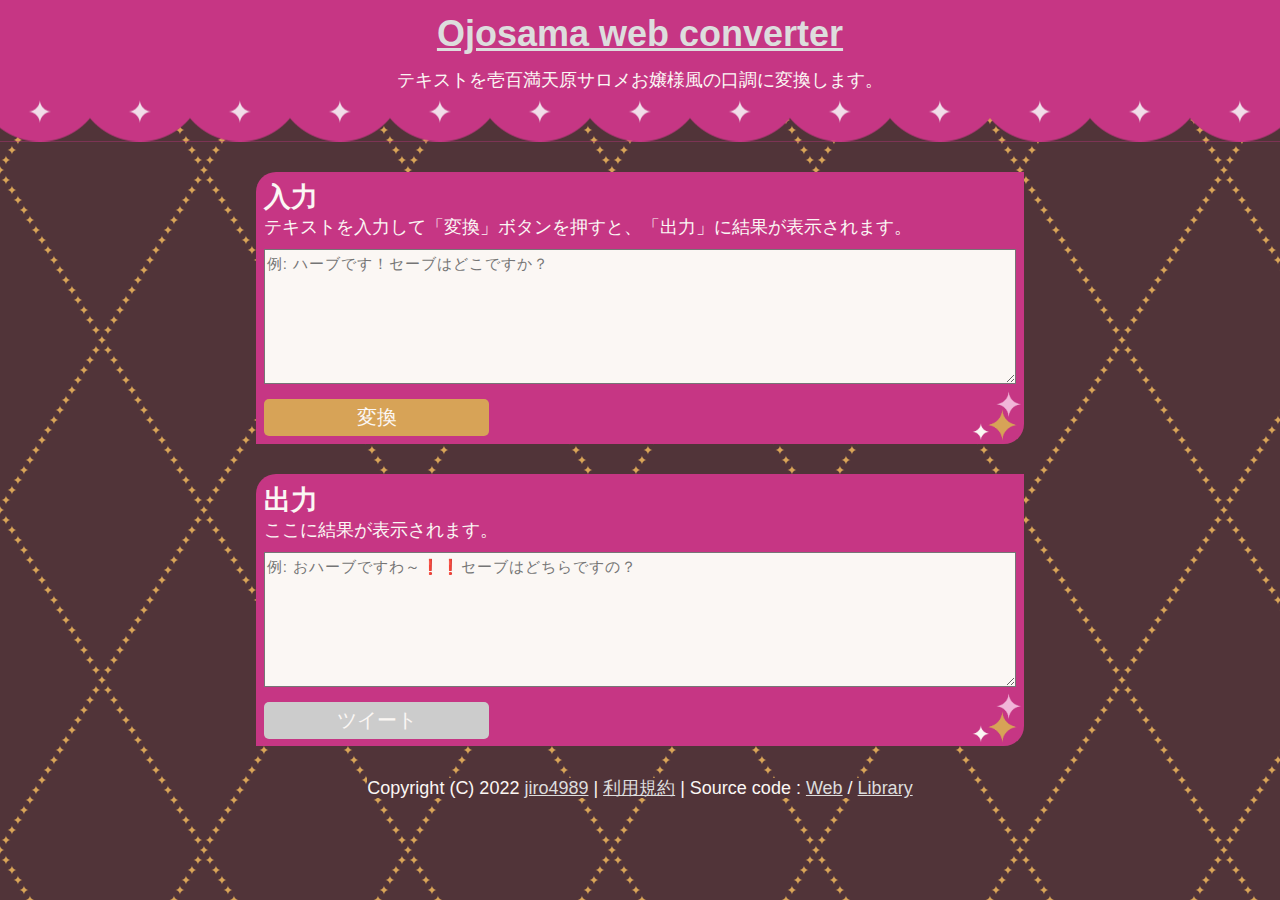
==== ojosama-assets/index.html @ f3577efb "move file" ====
<!DOCTYPE html>
<html lang="ja">


<head>
  <meta charset="UTF-8">
  <meta name="viewport" content="width=device-width, initial-scale=1.0">
  <meta http-equiv="X-UA-Compatible" content="ie=edge">
  <title>Ojosama web converter</title>
  <link rel="stylesheet" href="/assets/styles/main.css" type="text/css">
  <link rel="icon" href="data:,">
</head>


<body>
  <div class="app">

<header>
  <h1><a href="/">Ojosama web converter</a></h1>
  <p>テキストを壱百満天原サロメお嬢様風の口調に変換します。</p>
</header>

    <div class="main-area">

<script>
  async function convert() {
    document.getElementById("progress").innerHTML = "処理中";
    const text = document.getElementById("input").value;
    const data = {"Text": text}
    const url = "https://api.ojosama.jiro4989.com/"
    const resp = await fetch(url, {
      method: "POST",
      mode: 'cors',
      headers: {
        "Content-type": "application/json"
      },
      body: JSON.stringify(data)
    });
    const result = await resp.json();
    document.getElementById("output").value = result.Result;
    progress.innerHTML = "変換完了！";

    activeTweetButton(result.Result !== "");
  }

  function tweet() {
    const url = location.protocol + "//" + location.host;
    const output = document.getElementById("output").value;
    const message = `${output}\n\nOjosama web converter\n`;
    const encodedMessage = encodeURIComponent(message);
    const encodedURL = encodeURIComponent(url);
    const tweetURL = "https://twitter.com/intent/tweet" + `?url=${encodedURL}&text=${encodedMessage}`;
    window.open(tweetURL, "");
  }

  function activeTweetButton(active) {
    const tweetButton = document.getElementById("tweet-button");
    if (active === true) {
      tweetButton.removeAttribute("disabled");
    } else {
      tweetButton.setAttribute("disabled");
    }
  }
</script>

<section>
  <h2>入力</h2>
  <p>テキストを入力して「変換」ボタンを押すと、「出力」に結果が表示されます。</p>
  <div>
    <textarea id="input" name="" placeholder="例: ハーブです！セーブはどこですか？"></textarea>
  </div>
  <input id="convert-button" class="button" type="button" value="変換" onclick="convert();">
</section>
<section>
  <h2>出力</h2>
  <p id="progress">ここに結果が表示されます。</p>
  <div>
    <textarea id="output" name="" placeholder="例: おハーブですわ～❗❗セーブはどちらですの？" readonly></textarea>
  </div>
  <input id="tweet-button" class="button" disabled type="button" value="ツイート" onclick="tweet();">
</section>

    </div>

<footer>
  <span>
    Copyright (C) 2022 <a href="https://github.com/jiro4989">jiro4989</a> |
    <a href="/tos">利用規約</a> |
    Source code :
    <a href="https://github.com/jiro4989/ojosama-web">Web</a> /
    <a href="https://github.com/jiro4989/ojosama">Library</a>
  </span>
</footer>

  </div>
</body>

</html>
---- assets/styles/main.css ----
body {
    margin: 0;
    font-family: -apple-system, BlinkMacSystemFont, 'Segoe UI', 'Roboto', 'Oxygen',
    'Ubuntu', 'Cantarell', 'Fira Sans', 'Droid Sans', 'Helvetica Neue',
    sans-serif;
    -webkit-font-smoothing: antialiased;
    -moz-osx-font-smoothing: grayscale;
    background: repeat url("../../assets/images/body.png"), #513439;
    background-size: 102px 170px;
}

@media screen and (min-width: 990px) {
    body {
        background-size: 204px 340px;
    }
}

header, footer {
    color: #FBF7F4;
    text-align: center;
}

header {
    margin-bottom: 20px;
    padding-bottom: 30px;
    background: repeat-x bottom url("../../assets/images/header.png");
    background-size: 50px auto;
}

@media screen and (min-width: 990px) {
    header {
        margin-bottom: 30px;
        padding-bottom: 50px;
        background-size: auto;
    }
}

footer {
    margin-top: 10px;
}

@media screen and (min-width: 990px) {
    footer {
        margin-top: 30px;
    }
}

footer > span {
    background-color: #513439;
}

section {
    padding: 10px 1% 10px 1%;
    color: #FBF7F4;
    border-radius: 20px 0 20px 0;
    background: no-repeat bottom 3px right 2px/50px 50px url("../../assets/images/section.png"), #C63684;
}

@media screen and (min-width: 990px) {
    section {
        padding: 1%;
    }
}

section + section {
    margin-top: 10px;
}

@media screen and (min-width: 990px) {
    section + section {
        margin-top: 30px;
    }
}

textarea {
    width: 100%;
    margin: 10px 0;
    font: 15px/24px sans-serif;
    box-sizing: border-box;
    transition: 0.3s;
    letter-spacing: 1px;
    background-color: #FBF7F4;
    color: #111111;
    height: 15vh;
}

h1, h2 {
    margin: 0;
    font-family: fantasy, sans-serif;
}

h1 {
    padding: 1%;
}

h1 + p {
    margin: 0;
}

h2 {
    margin-bottom: 10px;
    padding: 0;
}

@media screen and (min-width: 990px) {
    h2 {
        margin-bottom: 0
    }
}

h2 + p {
    margin: 0;
}

a {
    color: #ddd;
}

.app {
    font-size: 18px;
    font-family: sans-serif;
}

.main-area {
    margin-left: auto;
    margin-right: auto;
}

@media screen and (min-width: 0px) {
    .main-area {
        width: 98vw;
    }
}

@media screen and (min-width: 900px) {
    .main-area {
        width: 60vw;
    }
}

.button {
    width: 30%;
    margin: 0;
    padding: 5px;
    outline: 0;
    border: 0;
    border-radius: 5px;
    color: #FBF7F4;
    font-size: 20px;
}

#convert-button {
    background-color: #D7A357;
}

#tweet-button:disabled {
    background-color: #cccccc;
}

#tweet-button {
    background-color: #00ACEE;
}
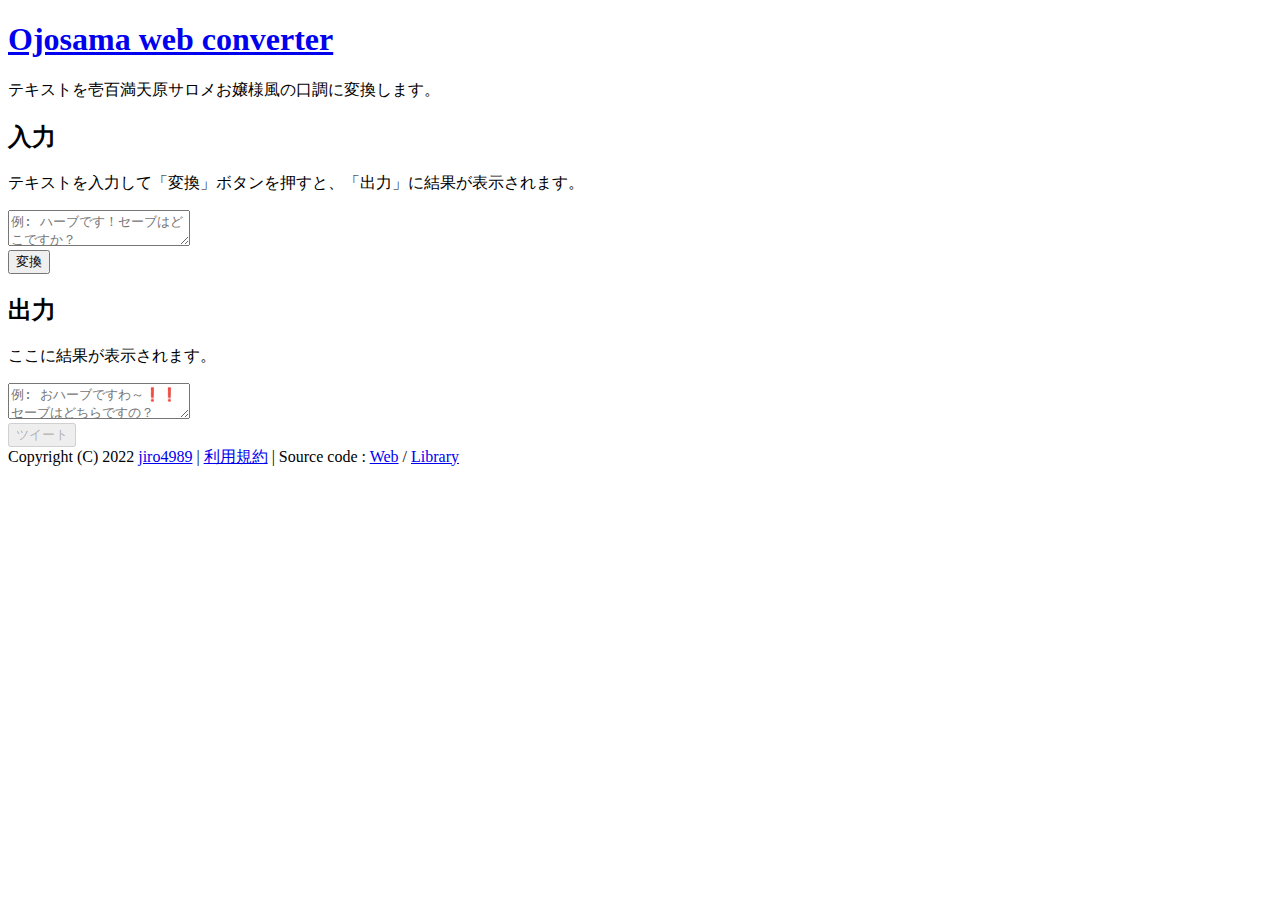
==== commit 8c626d8e: "move javascript to script file" ====
--- a/ojosama-assets/index.html
+++ b/ojosama-assets/index.html
@@ -10,6 +10,7 @@
   <title>Ojosama web converter</title>
   <link rel="stylesheet" href="/assets/styles/main.css" type="text/css">
   <link rel="icon" href="data:,">
+  <script src="/assets/js/main.js"></script>
 </head>
 
 
@@ -22,47 +23,6 @@
 </header>
 
     <div class="main-area">
-
-<script>
-  async function convert() {
-    document.getElementById("progress").innerHTML = "処理中";
-    const text = document.getElementById("input").value;
-    const data = {"Text": text}
-    const url = "https://api.ojosama.jiro4989.com/"
-    const resp = await fetch(url, {
-      method: "POST",
-      mode: 'cors',
-      headers: {
-        "Content-type": "application/json"
-      },
-      body: JSON.stringify(data)
-    });
-    const result = await resp.json();
-    document.getElementById("output").value = result.Result;
-    progress.innerHTML = "変換完了！";
-
-    activeTweetButton(result.Result !== "");
-  }
-
-  function tweet() {
-    const url = location.protocol + "//" + location.host;
-    const output = document.getElementById("output").value;
-    const message = `${output}\n\nOjosama web converter\n`;
-    const encodedMessage = encodeURIComponent(message);
-    const encodedURL = encodeURIComponent(url);
-    const tweetURL = "https://twitter.com/intent/tweet" + `?url=${encodedURL}&text=${encodedMessage}`;
-    window.open(tweetURL, "");
-  }
-
-  function activeTweetButton(active) {
-    const tweetButton = document.getElementById("tweet-button");
-    if (active === true) {
-      tweetButton.removeAttribute("disabled");
-    } else {
-      tweetButton.setAttribute("disabled");
-    }
-  }
-</script>
 
 <section>
   <h2>入力</h2>
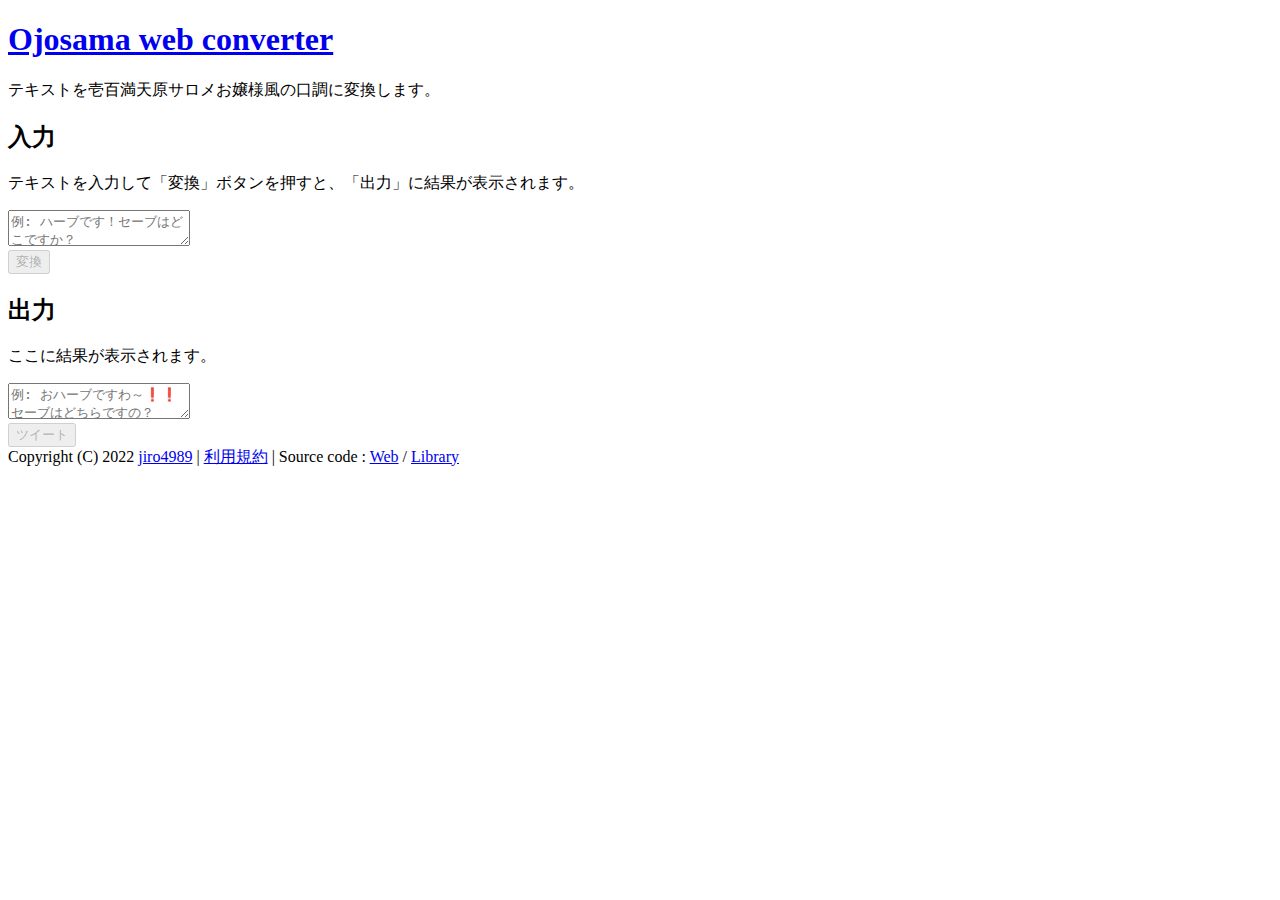
==== commit d295c0fb: ":sparkles: inputの入力状況によってお変換ボタンのactive, non-activeを切り替えるようにいたしましたわ～～💯" ====
--- a/ojosama-assets/index.html
+++ b/ojosama-assets/index.html
@@ -1,8 +1,5 @@
-
 <!DOCTYPE html>
 <html lang="ja">
-
-
 <head>
   <meta charset="UTF-8">
   <meta name="viewport" content="width=device-width, initial-scale=1.0">
@@ -13,48 +10,41 @@
   <script src="/assets/js/main.js"></script>
 </head>
 
-
 <body>
   <div class="app">
-
-<header>
-  <h1><a href="/">Ojosama web converter</a></h1>
-  <p>テキストを壱百満天原サロメお嬢様風の口調に変換します。</p>
-</header>
+    <header>
+      <h1><a href="/">Ojosama web converter</a></h1>
+      <p>テキストを壱百満天原サロメお嬢様風の口調に変換します。</p>
+    </header>
 
     <div class="main-area">
-
-<section>
-  <h2>入力</h2>
-  <p>テキストを入力して「変換」ボタンを押すと、「出力」に結果が表示されます。</p>
-  <div>
-    <textarea id="input" name="" placeholder="例: ハーブです！セーブはどこですか？"></textarea>
-  </div>
-  <input id="convert-button" class="button" type="button" value="変換" onclick="convert();">
-</section>
-<section>
-  <h2>出力</h2>
-  <p id="progress">ここに結果が表示されます。</p>
-  <div>
-    <textarea id="output" name="" placeholder="例: おハーブですわ～❗❗セーブはどちらですの？" readonly></textarea>
-  </div>
-  <input id="tweet-button" class="button" disabled type="button" value="ツイート" onclick="tweet();">
-</section>
-
+      <section>
+        <h2>入力</h2>
+        <p>テキストを入力して「変換」ボタンを押すと、「出力」に結果が表示されます。</p>
+        <div>
+          <textarea id="input" name="" placeholder="例: ハーブです！セーブはどこですか？" onkeyup="changeConvertButtonState();"></textarea>
+        </div>
+        <input id="convert-button" class="button" disabled="true" type="button" value="変換" onclick="convert();">
+      </section>
+      <section>
+        <h2>出力</h2>
+        <p id="progress">ここに結果が表示されます。</p>
+        <div>
+          <textarea id="output" name="" placeholder="例: おハーブですわ～❗❗セーブはどちらですの？" readonly></textarea>
+        </div>
+        <input id="tweet-button" class="button" disabled="true" type="button" value="ツイート" onclick="tweet();">
+      </section>
     </div>
 
-<footer>
-  <span>
-    Copyright (C) 2022 <a href="https://github.com/jiro4989">jiro4989</a> |
-    <a href="/tos">利用規約</a> |
-    Source code :
-    <a href="https://github.com/jiro4989/ojosama-web">Web</a> /
-    <a href="https://github.com/jiro4989/ojosama">Library</a>
-  </span>
-</footer>
-
+    <footer>
+      <span>
+        Copyright (C) 2022 <a href="https://github.com/jiro4989">jiro4989</a> |
+        <a href="/tos.html">利用規約</a> |
+        Source code :
+        <a href="https://github.com/jiro4989/ojosama-web">Web</a> /
+        <a href="https://github.com/jiro4989/ojosama">Library</a>
+      </span>
+    </footer>
   </div>
 </body>
-
 </html>
-
